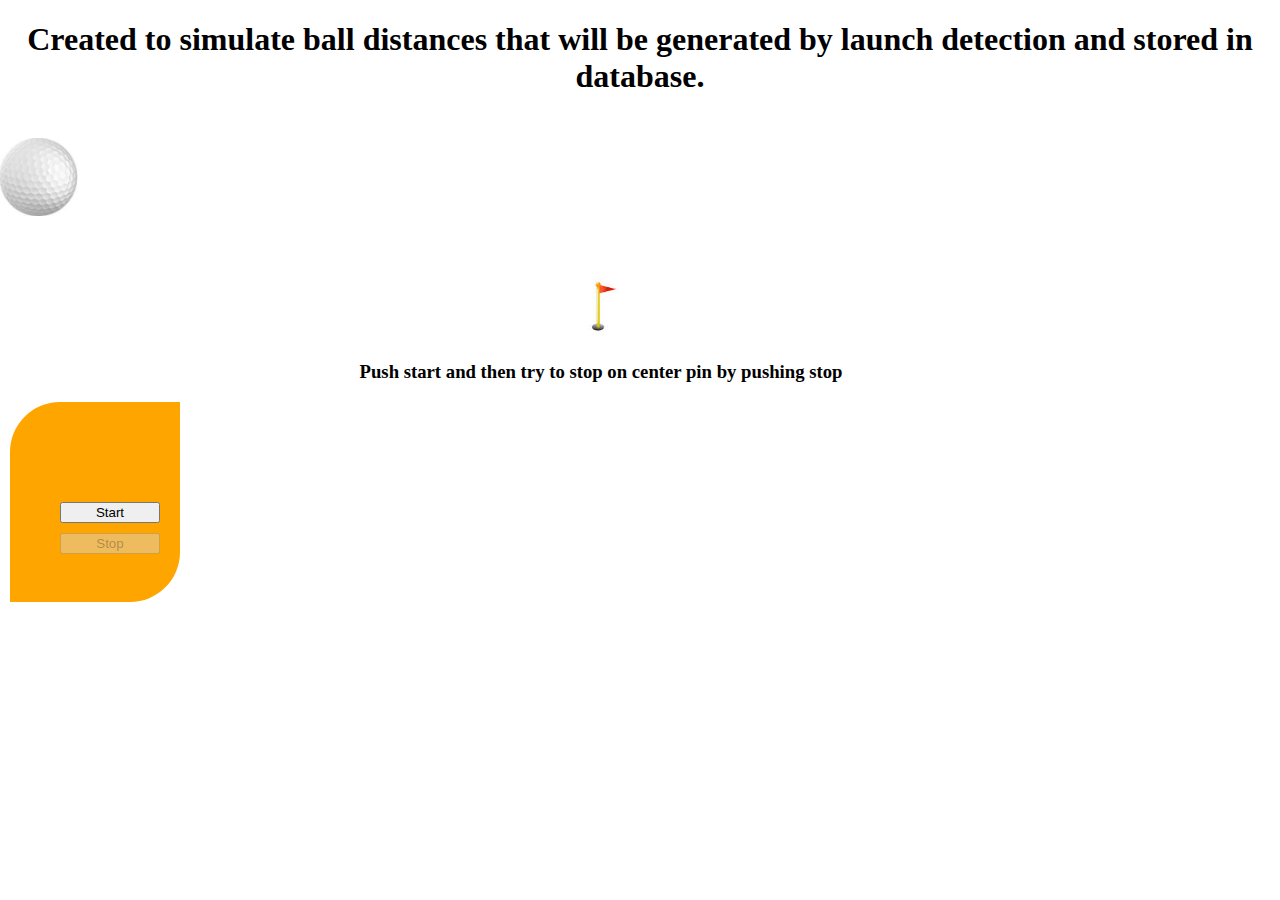
==== hitpage.html @ 63e8910d "Added variables to calculate ball location by calling offset on flag and ball." ====
<!DOCTYPE html>
<html xmlns="http://www.w3.org/1999/xhtml"><head>
<meta http-equiv="Content-Type" content="text/html; charset=utf-8" />
<title>Looping an Animation with jQuery</title>
<script type="text/javascript" src="js/jquery-1.3.1.min.js" ></script>
<script type="text/javascript" src="js/jquery.timers-1.1.2.js" ></script>

<script type="text/javascript">
	$(document).ready(function(){
		$(window ).resize(function() {			
			$("#shoot").stop(true).stopTime();
			$('#stop')[0].disabled=true;
		});
		
		var ballSpeed = $(window).width() / 1500*1000;
		var distFromPin = "";						 
		$("#start").click(function(){
			$("#shoot").everyTime(10, function(){						 
				$("#shoot").animate({left:"100%"}, ballSpeed).animate({left:"10px"}, ballSpeed);	
			});

			setTimeout(function (){
				$('#stop').removeAttr('disabled');
			},2000);
		});
		$("#stop").click(function(){
			$("#shoot").stop(true).stopTime();
			$('#stop')[0].disabled=true;

			var ballLocation = $('#shoot').offset().left+39;
			console.log(ballLocation);
			var flagLocation = $('.flagPole').offset().left;
			console.log(flagLocation);
			distFromPin = Math.abs(ballLocation-flagLocation);
			console.log(distFromPin);
		});

			

	});
</script>
<style type="text/css">
body{
	margin:0;
	padding:0;
	text-align:center;
}

/*#wrap{
	width:980px;
	min-height:500px;
	margin:50px auto;
	text-align:left;
}*/

.container{
	padding-right:78px;
	min-height:300px;

}


.ballHolder{
	
	/*height:200px;*/
	margin:50px 0;

}

.btn_stop{
	width:140px;
	height:100px;
	padding:100px 0 0 30px;
	background-color:orange;
	border-radius: 50px 0 50px 0px;
	margin-left: 10px;
	float:left;
	clear:left;
}

#start{
	width:100px;
	margin:0 0 10px 0;
}

#stop{
	width:100px;
}

#shoot{
	width:78px;
	height:78px;
	position:relative;
	top:-7px;
}
</style>

</head>

<body>

<div id="wrap">
	<h1>Created to simulate ball distances that will be generated by launch detection and stored in database.</h1>
	<div class="container">
		<div class="ballHolder">
				 <div id="shoot"><img src="images/Golf Ball.png" /></div>
		 </div>
		 <div class= "flag">
		 	<img class= "flagPole" src="images/flag.png"/>		 	
		 </div>

	 <h3>Push start and then try to stop on center pin by pushing stop</h3>  
		   <div class="btn_stop">
				  <button id="start">Start</button>
				  <button id="stop" disabled="">Stop</button>                  
		   </div>

	 </div>  

</div>

</body>
</html>
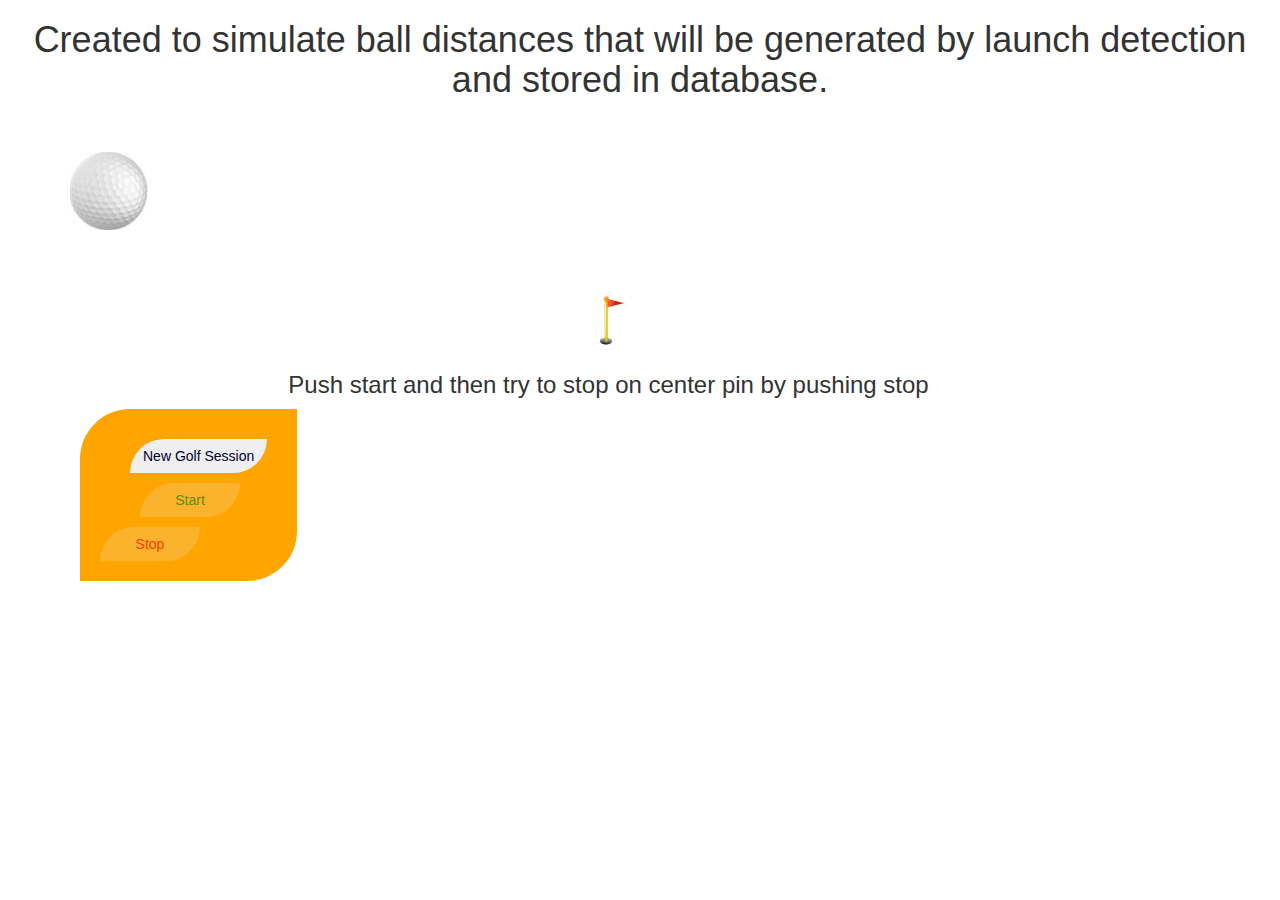
==== commit 2dedb091: "created session and sessions as an array of objects to track stats generated by user. Disabled start" ====
--- a/hitpage.html
+++ b/hitpage.html
@@ -1,7 +1,8 @@
 <!DOCTYPE html>
 <html xmlns="http://www.w3.org/1999/xhtml"><head>
 <meta http-equiv="Content-Type" content="text/html; charset=utf-8" />
-<title>Looping an Animation with jQuery</title>
+<title>Hit Generator</title>
+<link rel="stylesheet" type="text/css" href="http://cdnjs.cloudflare.com/ajax/libs/twitter-bootstrap/3.1.1/css/bootstrap.min.css">
 <script type="text/javascript" src="js/jquery-1.3.1.min.js" ></script>
 <script type="text/javascript" src="js/jquery.timers-1.1.2.js" ></script>
 
@@ -13,7 +14,28 @@
 		});
 		
 		var ballSpeed = $(window).width() / 1500*1000;
-		var distFromPin = "";						 
+		var distFromPin = "";	
+
+		$("#newGolf").hover(function(){
+			$("#newGolf").text("Push to start a session of stats");},
+
+			function(){
+				$("#newGolf").text("New Golf Session");
+			}
+		);
+		var sessions = [];
+
+		
+
+		$("#newGolf").click(function(){
+			var session = {scores:[]};
+			sessions.push(session);
+			$('#start').removeAttr('disabled');
+
+		});
+
+
+
 		$("#start").click(function(){
 			$("#shoot").everyTime(10, function(){						 
 				$("#shoot").animate({left:"100%"}, ballSpeed).animate({left:"10px"}, ballSpeed);	
@@ -21,7 +43,7 @@
 
 			setTimeout(function (){
 				$('#stop').removeAttr('disabled');
-			},2000);
+			},1000);
 		});
 		$("#stop").click(function(){
 			$("#shoot").stop(true).stopTime();
@@ -33,9 +55,16 @@
 			console.log(flagLocation);
 			distFromPin = Math.abs(ballLocation-flagLocation);
 			console.log(distFromPin);
+		
+		
+		// $("#stop").click(function(){
+			sessions[sessions.length-1].scores.push(distFromPin);
+		// });
+		var currentSession = sessions[sessions.length-1];
+		console.log(sessions);
 		});
 
-			
+// var scores =[];
 
 	});
 </script>
@@ -67,10 +96,10 @@
 
 }
 
-.btn_stop{
-	width:140px;
-	height:100px;
-	padding:100px 0 0 30px;
+.btn-holder{
+
+	/*height:100px;*/
+	padding: 20px 20px 20px 20px;
 	background-color:orange;
 	border-radius: 50px 0 50px 0px;
 	margin-left: 10px;
@@ -78,13 +107,30 @@
 	clear:left;
 }
 
+
+.btn-holder .btn{
+	display: block;
+}
+
+
+#newGolf{
+	margin: 10px 10px 10px 30px; 
+	border-radius: 50px 0 50px 0px;
+	color:rgba(0,0,51);
+}
+
 #start{
 	width:100px;
-	margin:0 0 10px 0;
+	margin:10px 0 10px 40px;
+	border-radius: 50px 0 50px 0px;
+	color: green;
 }
 
 #stop{
 	width:100px;
+	border-radius: 50px 0 50px 0px;
+	color: red;
+
 }
 
 #shoot{
@@ -110,9 +156,10 @@
 		 </div>
 
 	 <h3>Push start and then try to stop on center pin by pushing stop</h3>  
-		   <div class="btn_stop">
-				  <button id="start">Start</button>
-				  <button id="stop" disabled="">Stop</button>                  
+		   <div class="btn-holder">
+				<button	 class= "btn" id= "newGolf">New Golf Session</button>
+				<button class= "btn" id="start" disabled>Start</button>
+				<button class= "btn" id="stop" disabled="">Stop</button>                  
 		   </div>
 
 	 </div>  
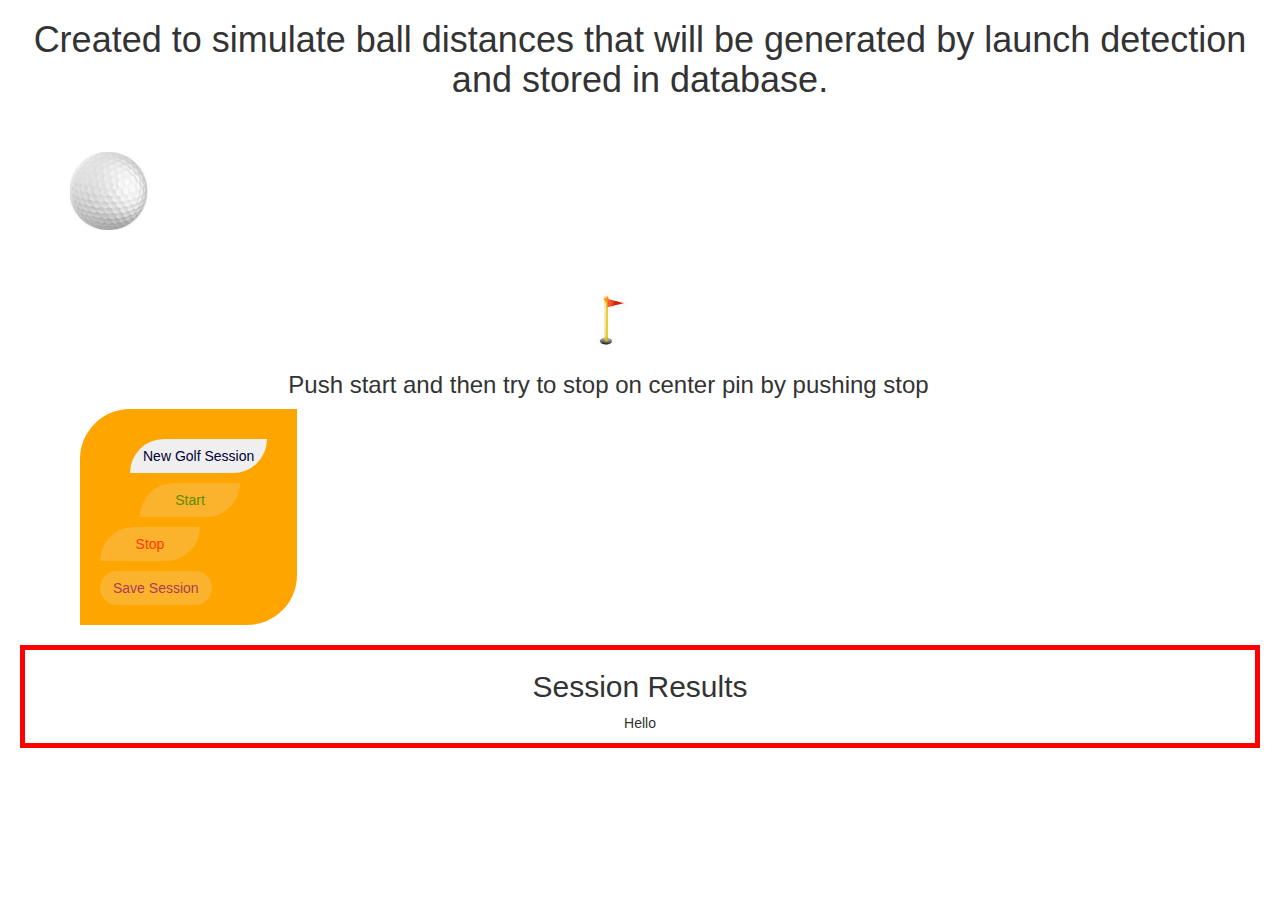
==== commit 580ce75a: "Added a random number generator to calculate yardage based on how closely ball is stopped to the pin" ====
--- a/hitpage.html
+++ b/hitpage.html
@@ -23,12 +23,11 @@
 				$("#newGolf").text("New Golf Session");
 			}
 		);
+
 		var sessions = [];
 
-		
-
 		$("#newGolf").click(function(){
-			var session = {scores:[]};
+			var session = {scores:[]};   //*****pushing object onto array ****//
 			sessions.push(session);
 			$('#start').removeAttr('disabled');
 
@@ -43,6 +42,7 @@
 
 			setTimeout(function (){
 				$('#stop').removeAttr('disabled');
+				$('#end').removeAttr('disabled');
 			},1000);
 		});
 		$("#stop").click(function(){
@@ -53,18 +53,48 @@
 			console.log(ballLocation);
 			var flagLocation = $('.flagPole').offset().left;
 			console.log(flagLocation);
-			distFromPin = Math.abs(ballLocation-flagLocation);
-			console.log(distFromPin);
-		
-		
-		// $("#stop").click(function(){
-			sessions[sessions.length-1].scores.push(distFromPin);
-		// });
-		var currentSession = sessions[sessions.length-1];
-		console.log(sessions);
-		});
-
-// var scores =[];
+			distFromPinCalc= Math.abs(ballLocation-flagLocation);
+			console.log("dfpc", distFromPinCalc);
+			var random = function (min,max){
+				 return Math.random() * (max - min) + min;
+			}
+
+
+			var pxRanges = [25,50,100,150,200,250,300,350,400];
+			var dRanges	=	[325,250,200,150,100,80,60,40,20,10];
+			
+			distFromPin= function(){
+				for  (var i=0; i<pxRanges.length; i++){
+							if(distFromPinCalc < pxRanges[i]){
+								var max = dRanges[i];
+								var min = dRanges[i +1];
+								return Math.floor(Math.random() * (max - min) + min);
+							}
+
+				};
+				return Math.floor(Math.random() * (20 - 10) + 10);
+			};
+
+
+			console.log("function return", distFromPin());
+		
+		
+			//each time the stop button is clicked this code will push the value calculated to the scores property of this object
+			sessions[sessions.length-1].scores.push(distFromPin()); ///***pushing to Sessions Here
+		
+			var currentSession = sessions[sessions.length-1];
+			console.log(sessions);
+			});
+
+$("#end").click(function(){
+	var y = sessions[sessions.length-1].scores.join(', ');
+	// console.log('y', y);
+	// var z = y.scores[0];
+	// console.log('z', z);
+
+$('.resultsContainer').append("<h2>Session " + sessions.length + "</h2>");
+$(".resultsContainer").append('<p>' + y + '</p>');
+});
 
 	});
 </script>
@@ -105,6 +135,7 @@
 	margin-left: 10px;
 	float:left;
 	clear:left;
+	/*display:inline-block;*/
 }
 
 
@@ -130,6 +161,14 @@
 	width:100px;
 	border-radius: 50px 0 50px 0px;
 	color: red;
+
+}
+
+#end{
+/*	width:100px;*/
+	margin-top: 10px;
+	border-radius: 20px;
+	color: purple;
 
 }
 
@@ -138,6 +177,13 @@
 	height:78px;
 	position:relative;
 	top:-7px;
+}
+
+.resultsContainer{
+
+/*display: inline-block;*/
+	margin: 20px;
+	border: 5px solid red;
 }
 </style>
 
@@ -159,8 +205,14 @@
 		   <div class="btn-holder">
 				<button	 class= "btn" id= "newGolf">New Golf Session</button>
 				<button class= "btn" id="start" disabled>Start</button>
-				<button class= "btn" id="stop" disabled="">Stop</button>                  
+				<button class= "btn" id="stop" disabled="">Stop</button>
+				<button class= "btn" id="end" disabled="">Save Session</button>                     
 		   </div>
+
+	 </div>
+	 <div class="resultsContainer">
+	 <h2>Session Results</h2>
+	 	<p>Hello</p>
 
 	 </div>  
 
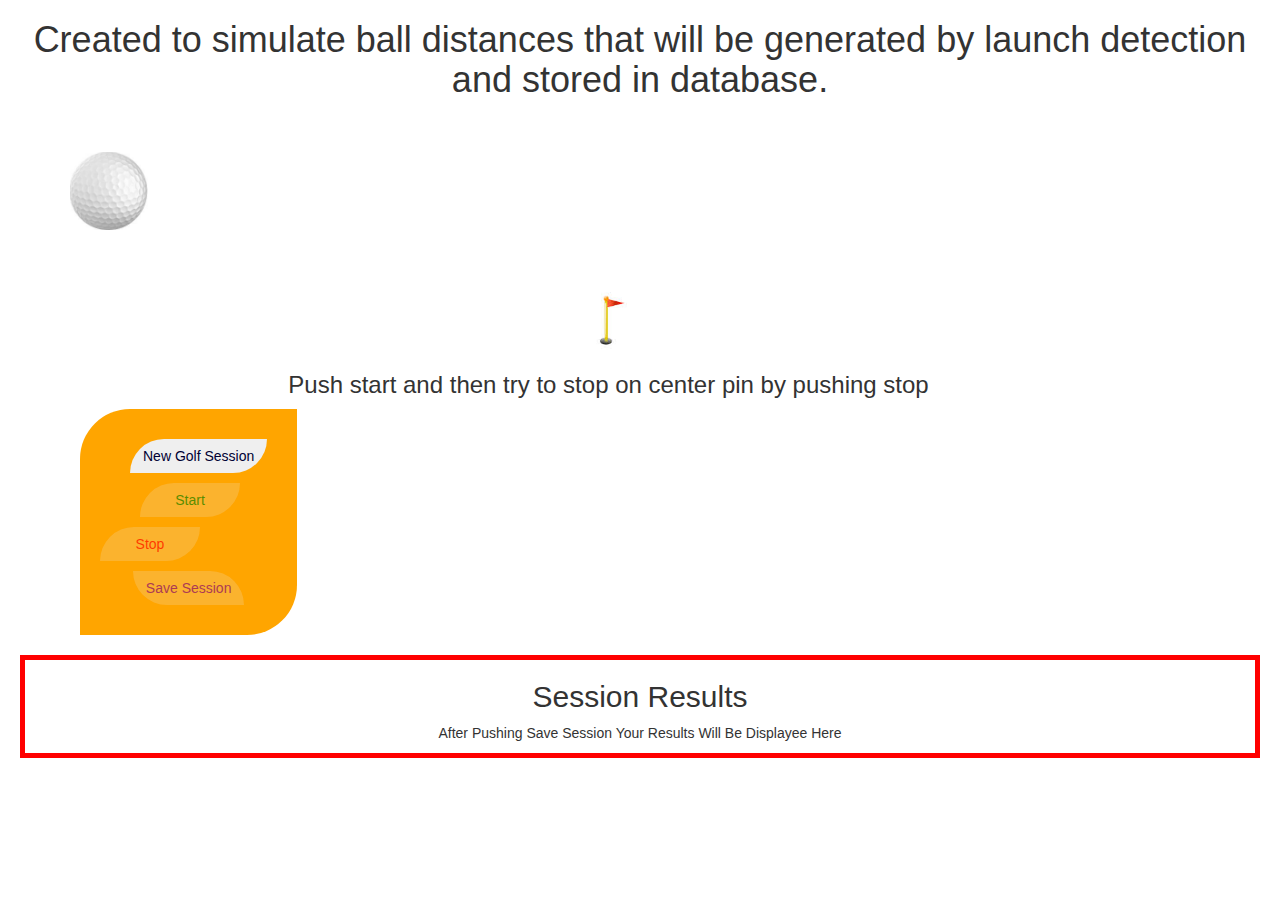
==== commit d33d4313: "Added Let's play button with a tag to link pages for presentation page." ====
--- a/hitpage.html
+++ b/hitpage.html
@@ -166,9 +166,11 @@
 
 #end{
 /*	width:100px;*/
-	margin-top: 10px;
+	margin: 10px auto;
 	border-radius: 20px;
 	color: purple;
+	border-radius: 0 50px 0 50px;
+
 
 }
 
@@ -212,7 +214,7 @@
 	 </div>
 	 <div class="resultsContainer">
 	 <h2>Session Results</h2>
-	 	<p>Hello</p>
+	 	<p>After Pushing Save Session Your Results Will Be Displayee Here</p>
 
 	 </div>  
 
